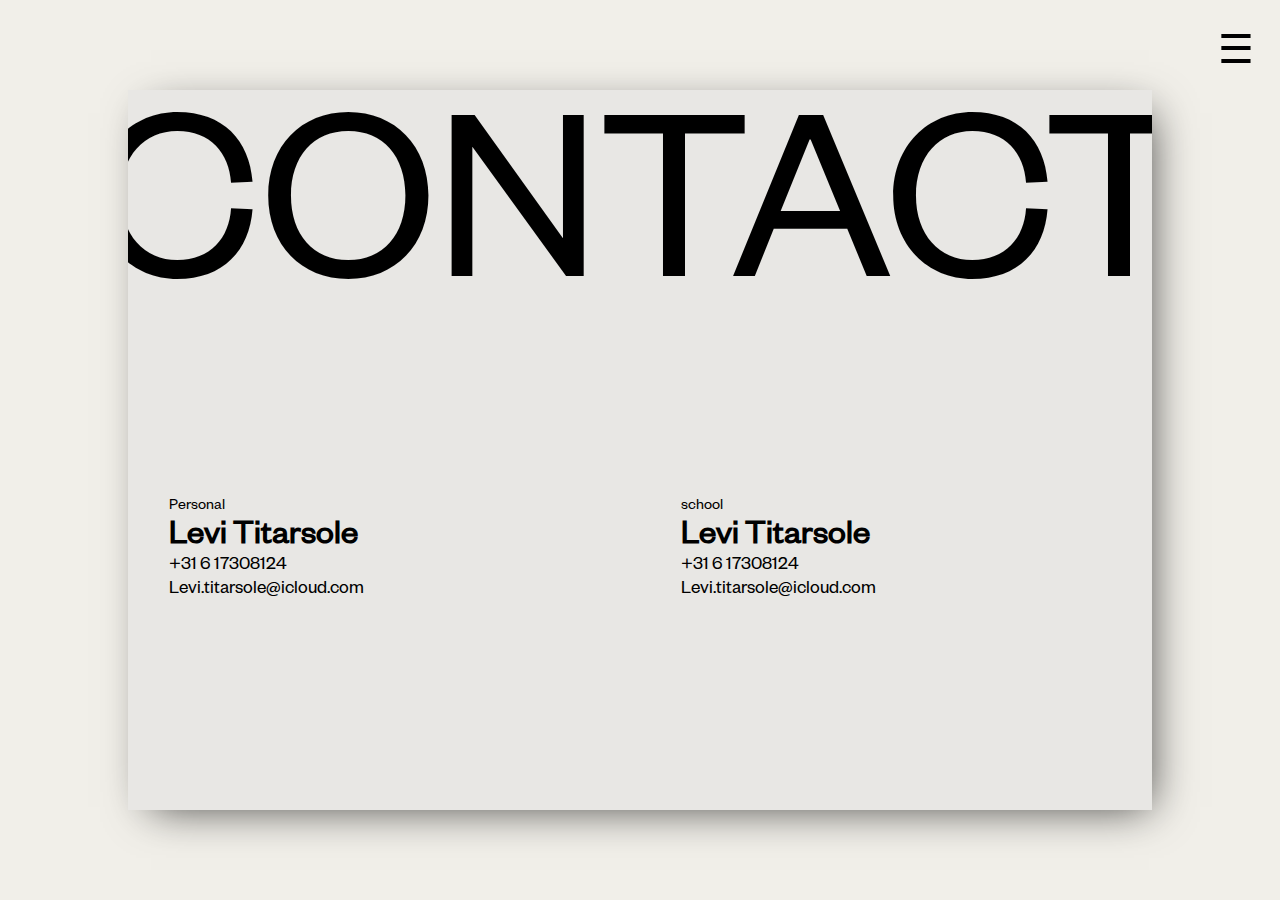
==== contact.html @ a425cf6a "Eind resultaat" ====
<!DOCTYPE html>
<html lang="en">

<head>
    <meta charset="UTF-8">
    <title>Contact Pagina</title>
    <meta name="description" content="eindopdracht internetstandaarden">
    <meta name="keywords" content="eindopdracht HVA HogeSchool van Amsterdam">
    <meta name="Levi Titarsole" content="Levi Titatsole">
    <meta name="viewport" content="width=device-width, initial-scale=1.0">
    <link rel="stylesheet" href="css/style.css">
</head>

<!-- Deze website is gemaakt door Levi Titarsole -->

<body>
    <nav>
        <div id="myNav" class="overlay">
            <a class="closebtn" onclick="closeNav()">&times;</a>
            <div class="overlay-content main-font">
              <a href="index.html">
                <li> 
                 <span>Home</span>
                 <span class="small-number">01</span>
                </li>
              </a>
              <a href="vangogh.html">
                <li> 
                    <span>van Gogh</span>
                    <span class="small-number number-left">02</span>
                   </li>
              </a>
              <a href="museum.html">
                <li> 
                    <span>Museum</span>
                    <span class="small-number">03</span>
                   </li>
              </a>
              <a href="contact.html">
                <li> 
                    <span>Contact</span>
                    <span class="small-number number-left">04</span>
                   </li>
              </a>
            </div>
          </div>
        
          <span class="openbtn" style="cursor:pointer" onclick="openNav()">&#9776;</span>
    </nav>

    <main class="contact-main">
      <section class="card-holder"> 
        <h5 class="p-font"> Contact </h5>
        <section class="contact-holder"> 
          <ol>
            <li class="first">Personal</li>
            <li class="second">Levi Titarsole</li>
            <a href=""><li class="third">+31 6 17308124</li></a>
            <a href=""><li class="third">Levi.titarsole@icloud.com</li></a>
          </ol>
          <ol>
            <li class="first">school</li>
            <li class="second">Levi Titarsole</li>
            <a href=""><li class="third">+31 6 17308124</li></a>
            <a href=""><li class="third">Levi.titarsole@icloud.com</li></a>
          </ol>
        </section>
      </section>
    </main>

    <script>
      function openNav() {
        document.getElementById("myNav").style.width = "100%";
      }
      
      function closeNav() {
        document.getElementById("myNav").style.width = "0%";
      }
      </script>

</body>
</html>
---- css/style.css ----
:root {
    --main-bg-color: #F1EFE9;
    --second-bg-color: #37383A;
    --main-font-color: #000000;
    --second-font-color: #F1EFE9;
    --main-cta-color: #E7D6B0;
    --main-font: Ogg;
    --italic-font: OggItalic;
    --regular-font: Founders;
    --bold-font: Founders-bold;
  }

  @font-face {
    font-family: Ogg;
    src: url(/assets/Ogg-Roman.otf);
  }

  @font-face {
    font-family: OggItalic;
    src: url(/assets/Ogg-Italic.otf);
  }

  @font-face {
    font-family: Founders;
    src: url(/assets/FoundersGrotesk-Regular.otf);
  }

  @font-face {
    font-family: Founders-bold;
    src: url(/assets/FoundersGrotesk-Bold.otf);
  }

*{
margin: 0;
font-weight: 500;
scroll-behavior: smooth;
}

.main-font {
  font-family: var(--main-font);
}

.italic-font {
  font-family: var(--italic-font);
}

.p-font {
  font-family: var(--regular-font);
}


body {
    background-color: var(--main-bg-color);
    font-family: var(--regular-font);
}

.container {
  position: relative;
  width: 100vw;
  text-align: center;
}

.header-center-holder {
  display: flex;
  height: 100vh;
  flex-direction: column;
  align-items: center;
  justify-content: center;
}

.header-center-holder h1 {
  font-size: 8vw;
  position: absolute;
  top: 4vh;
}

.header-center-holder img {
  height: 65vh;
}

.header-center-holder p {
  position: absolute;
  font-family: var(--italic-font);
  bottom: 8vh;
  font-size: 2vw;
  width: 30vw;
}

.header-center-holder a {
  position: absolute;
  bottom: 10px;
  left: 0; 
  right: 0; 
  margin-left: auto; 
  margin-right: auto; 
}

.headlinerscontainer {
  width: 100vw;
  height: 80vh;
}

.headliners {
  position: relative;
  width: 100vw;
  height: 100%;
  display: flex;
  align-items: center;
  justify-content: center;
  flex-direction: column;
  font-size: 5vw;
  line-height: 6vw;
}

.headliners h4:nth-child(2) {
  margin-left: 24vw; 
}

.alineablock {
  padding: 0 20vw;
  font-size: 1em;
}

.alineablockholder {
  display: grid;
  grid-template-columns: repeat(2, 1fr);
  grid-template-rows: repeat(3, 1fr);
  grid-column-gap: 4em;
  grid-row-gap: 1em;
}

.alinea1 { 
  grid-area: 1 / 1 / 3 / 2; 
  font-family: var(--bold-font);
}
.alinea2 { grid-area: 3 / 1 / 4 / 2; }
.alinea3 { grid-area: 1 / 2 / 2 / 3; }
.alinea4 { grid-area: 2 / 2 / 3 / 3; }
.alinea5 { grid-area: 3 / 2 / 4 / 3; }

.paddingtopper{
  padding-top: 10vh;
}

a {
  text-decoration: none;
  color: var(--main-font-color);
}

.painterholder{
  width: 100vw;
  height: 70vh;
  display: flex;
  flex-direction: row;
  justify-content: center;
}

.painterholder section {
  border: solid 0.001px black;
  height: 100%;
  width: 33%;
  position: relative;
  overflow: hidden;
}

.painterholder .extra h2:hover span {
  display: none
}

.painterholder .extra h2:hover:before {
  content: "Comming soon!";
  z-index: 100;
}

.painterholder section h2{ 
  position: absolute;
  bottom: 20px;
  left: 20px;
  width: 50%;
  font-size: 3rem;
  }

.painterholder section img {
  object-fit: cover;
  width: 100%;
  height: 100%;
  position:absolute;
  top:100%;
  width:100%;
  height:100%;
  object-fit: cover;
  transition: all 0.5s ease;
}

.painterholder section:hover > img{
  top:0%;
  right:0%;
}

.painterholder section:hover > a h2{
  color: var(--main-bg-color);
}

/* Nieuwe pagina  */

.side-header {
  display: flex;
  width: 80vw;
  padding: 0 10vw;
  justify-content: center;
  flex-direction: column;
  align-items: center;
  font-size: 10vw;
  line-height: 10vw;
  height: 100vh;
}

.side-header h2:nth-child(1) {
  margin-right: 40vw;
}

.side-header h2:nth-child(2) {
  margin-right: -25vw;
}

.side-header h2:nth-child(3) {
  margin: 3vh 10vw 0 0;
}

.txt-right-header {
  position: absolute;
  bottom: 20px;
  right: 20px;
}

.line-alinea {
  height: 50vh;
  width: 70vw;
  margin: 15vh 15vw 0;
  font-size: 2.7vw; 
}

.alinea-img {
  display: grid;
  grid-template-columns: repeat(2, 1fr);
  grid-template-rows: 1fr;
  grid-column-gap: 20vw;
  grid-row-gap: 0px;
  width: 80vw;
  margin: 0 10vw;
  font-size: 1.5vw;
}

.alinea {
  display: flex;
  flex-direction: column;
  justify-content: center;
  row-gap: 2vw;
  grid-area: 1 / 1 / 2 / 2;
}

.imgholder {
  height: 100%; 
  grid-area: 1 / 2 / 2 / 3;
}

.imgholder img {
  width: 100%;
  height: 30vw;
  object-fit: cover;
}

.double-alineahold {
  font-size: 7vw; 
  font-family: var(--main-font);
  line-height: 9vw;
  display: flex;
  align-items: center;
  flex-direction: column;
  width: 90vw;
  padding: 20vh 0 2vh;
}

.double-alineahold h3:nth-child(1) {
  margin-right: 20vw;
}

.double-alineahold h3:nth-child(2) {
  margin-right: -20vw;
}

.box-container {
  padding: 0 5vw;
  width: 90vw;
  height: 70vh;
  display: flex;
  gap: 7vw;
  overflow-x: scroll;
  scroll-snap-type: x mandatory;
  align-items: flex-start;

}

.box-container div {
  min-width: 20vw;
  display: flex;
  justify-content: center;
  align-items: flex-start;
  scroll-snap-align: center;
  flex-direction: column;
  font-size: 1.5rem;
  gap: 1vw;
  font-family: var(--italic-font);
}

.box-container div::-webkit-scrollbar {
  display: none;
}

.box {
display: flex;
width: 100%;
font-size: 0.5rem;
}

.box-container div h6 {
 font-family: var(--main-font);
 margin-top: -1vw;
}

.box-container div img {
max-width: 20vw;
}

.musa-header {
  display: flex;
  width: 90vw;
  padding: 0 5vw;
  justify-content: center;
  flex-direction: column;
  align-items: center;
  font-size: 10vw;
  line-height: 12vw;
  height: 100vh;
}

.musa-header h2:nth-child(1) {
  margin-right: 40vw;
}

.musa-header h2:nth-child(2) {
  margin-right: -25vw;
}

.musa-header h2:nth-child(3) {
  margin: 2vh 10vw 0 0;
}

.gridholder {
  width: 80vw;
  padding: 0 10vw;
  display: flex;
  flex-direction: column  ;
}

.table-holder:first-child {
  align-items: flex-end;
  border: none;
  font-family: var(--main-font);
  font-size: 1.8rem;
  padding: 0;
}

.table-holder {
  display: flex;
  justify-content: space-around;
  flex-direction: row;
  align-items: center;
  height: 10vh;
  border-top: solid var(--second-bg-color) 0.5px;
  font-size: 1.5rem;
  padding: 3vh 0 3vh;
}

.grid-block {
  text-align: center;
  width: 20%;
}

.m-grid-block {
  width: 30%;
  font-size: 1rem;
}

.table-hover:hover {
  -webkit-box-shadow: 0px -1px 22px -8px rgba(0,0,0,0.43);
  -moz-box-shadow: 0px -1px 22px -8px rgba(0,0,0,0.43);
  box-shadow: 0px -1px 22px -8px rgba(0,0,0,0.43);
}

/* navbar */

.overlay {
  height: 100%;
  width: 0;
  position: fixed;
  z-index: 101;
  top: 0;
  left: 0;
  background-color: var(--main-bg-color);
  overflow-x: hidden;
  transition: 0.5s;
}

.overlay-content {
  position: relative;
  width: 80vw;
  text-align: center;
  margin: 4vh 10vw ;
  display: flex;
  flex-direction: column;
  align-items: center;
}

.overlay a {
  padding: 8px;
  text-decoration: none;
  font-size: 10vw;
  color: #37383A;
  display: block;
  transition: 0.3s;
  line-height: 12vw;
}

.overlay a:hover, .overlay a:focus {
  color: var(--main-cta-color);
}

.openbtn {
  position: fixed;
  z-index: 100;
  top: 2vw;
  right: 2vw;
  background-color: #F1EFE9;
  font-size: 2.5rem;
}

.overlay .closebtn {
  position: absolute;
  right: 45px;
  font-size: 60px;

}

.small-number {
  position: absolute;
  font-size: 2rem;
  font-family: var(--italic-font);
  top: -8vh;
}

.number-left {
  left: -4vw;
}

.overlay-content li {
  position: relative;
  width: 100%;
  list-style: none;
}

/* Contact */

.contact-main {
  width: 80vw;
  height: 80vh;
  padding: 10vh 10vw;
  display: flex;
  flex-direction: column;
  align-items: center;
}

.contact-main section h3 {
  font-size: 9vw;
  font-family: var(--main-font);
}

.card-holder {
  width: 100%;
  height: 100%;
  background-color: #E8E7E4;
  -webkit-box-shadow: 10px 10px 42px -13px rgba(0,0,0,0.75);
  -moz-box-shadow: 10px 10px 42px -13px rgba(0,0,0,0.75);
  box-shadow: 10px 10px 42px -13px rgba(0,0,0,0.75);
  overflow: hidden;
  position: relative;
}

.card-holder h5 {
  font-size: 20vw;
  text-transform: uppercase;
  position: absolute;
  left: -3vw;
  top: 0;
  transition: 0.5s ease-in;
}

.contact-holder {
  position: absolute;
  display: flex;
  bottom: 0;
  width: 100%;
  height: 50%;
}

.contact-holder ol {
  width: 100%;
  padding: 4%;
  gap: 4%;
  list-style: none;
  line-height: 2em;
}

.second {
  font-size: 2.2em;
  font-weight: 1000;
}

.third {
  font-size: 1.2em;
  line-height: 1.2em;
  border-bottom: 1px solid #E8E7E4;
}

.third:hover {
  border-bottom: 1px solid var(--second-bg-color);
  width: 40%;
}

.card-holder:hover > h5 {
  -webkit-text-stroke: 1.5px var(--main-font-color);
  color: #E8E7E4;
  font-size: 18vw;
  left: 1%;
  top: 15%;
}
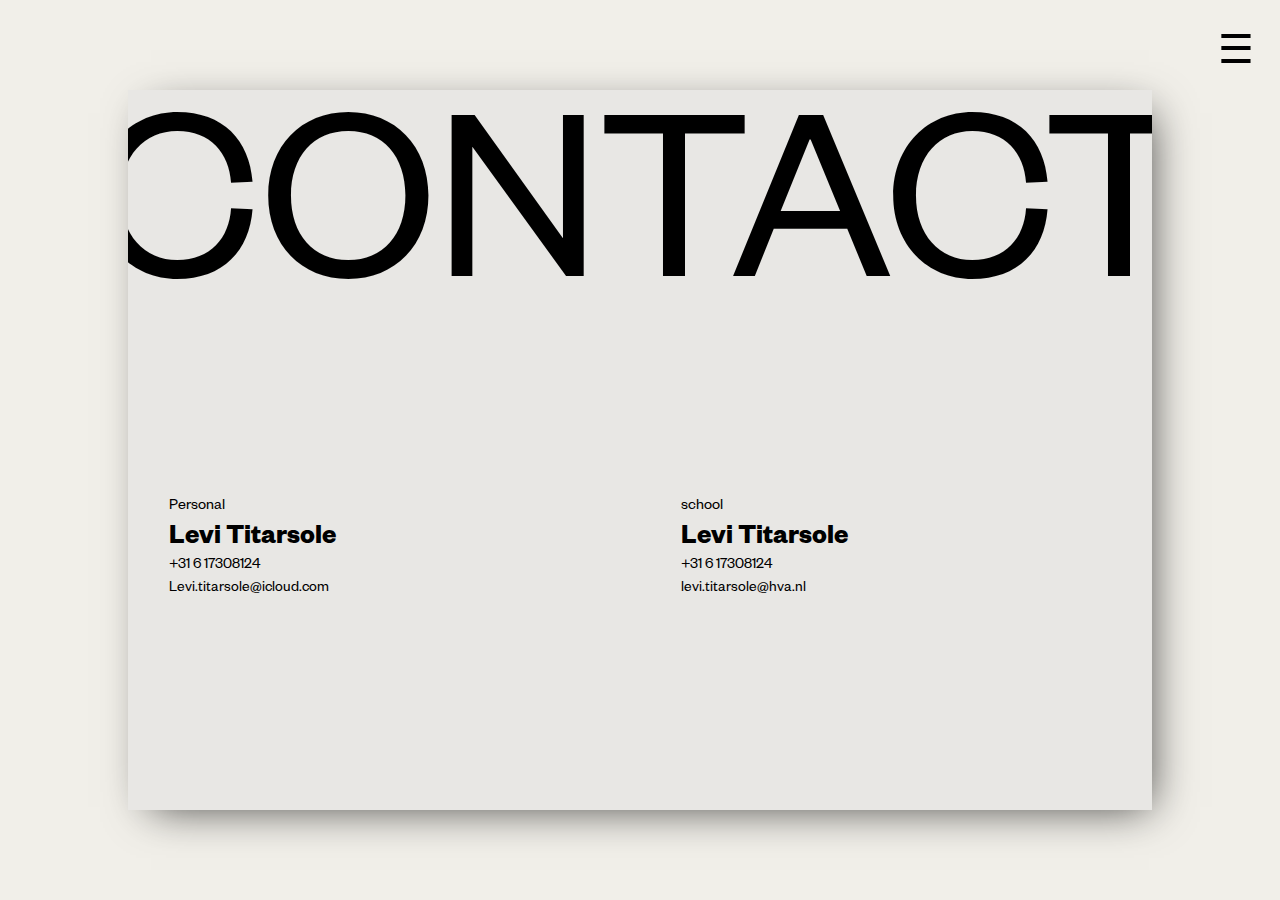
==== commit de2fb14f: "Final product" ====
--- a/contact.html
+++ b/contact.html
@@ -55,14 +55,14 @@
           <ol>
             <li class="first">Personal</li>
             <li class="second">Levi Titarsole</li>
-            <a href=""><li class="third">+31 6 17308124</li></a>
-            <a href=""><li class="third">Levi.titarsole@icloud.com</li></a>
+            <a href="tel:+31 6 17308124"><li class="third">+31 6 17308124</li></a>
+            <a href="mailto:Levi.titarsole@icloud.com"><li class="third">Levi.titarsole@icloud.com</li></a>
           </ol>
           <ol>
             <li class="first">school</li>
             <li class="second">Levi Titarsole</li>
-            <a href=""><li class="third">+31 6 17308124</li></a>
-            <a href=""><li class="third">Levi.titarsole@icloud.com</li></a>
+            <a href="tel:+31 6 17308124"><li class="third">+31 6 17308124</li></a>
+            <a href="mailto:levi.titarsole@hva.nl"><li class="third">levi.titarsole@hva.nl</li></a>
           </ol>
         </section>
       </section>
--- a/css/style.css
+++ b/css/style.css
@@ -323,9 +323,10 @@
 font-size: 0.5rem;
 }
 
-.box-container div h6 {
+.box-container div p {
  font-family: var(--main-font);
  margin-top: -1vw;
+ font-size: 1vw;
 }
 
 .box-container div img {
@@ -522,19 +523,21 @@
 }
 
 .second {
-  font-size: 2.2em;
-  font-weight: 1000;
+  font-size: 2.2vw;
+  font-weight: 00;
+  font-family: var(--bold-font);
 }
 
 .third {
-  font-size: 1.2em;
-  line-height: 1.2em;
-  border-bottom: 1px solid #E8E7E4;
+  font-size: 1.2vw;
+  line-height: 1.8vw;
+  transition: 0.5s ease-in-out;
 }
 
 .third:hover {
-  border-bottom: 1px solid var(--second-bg-color);
   width: 40%;
+  font-size: 1.5vw;
+  padding-left: 3%;
 }
 
 .card-holder:hover > h5 {
